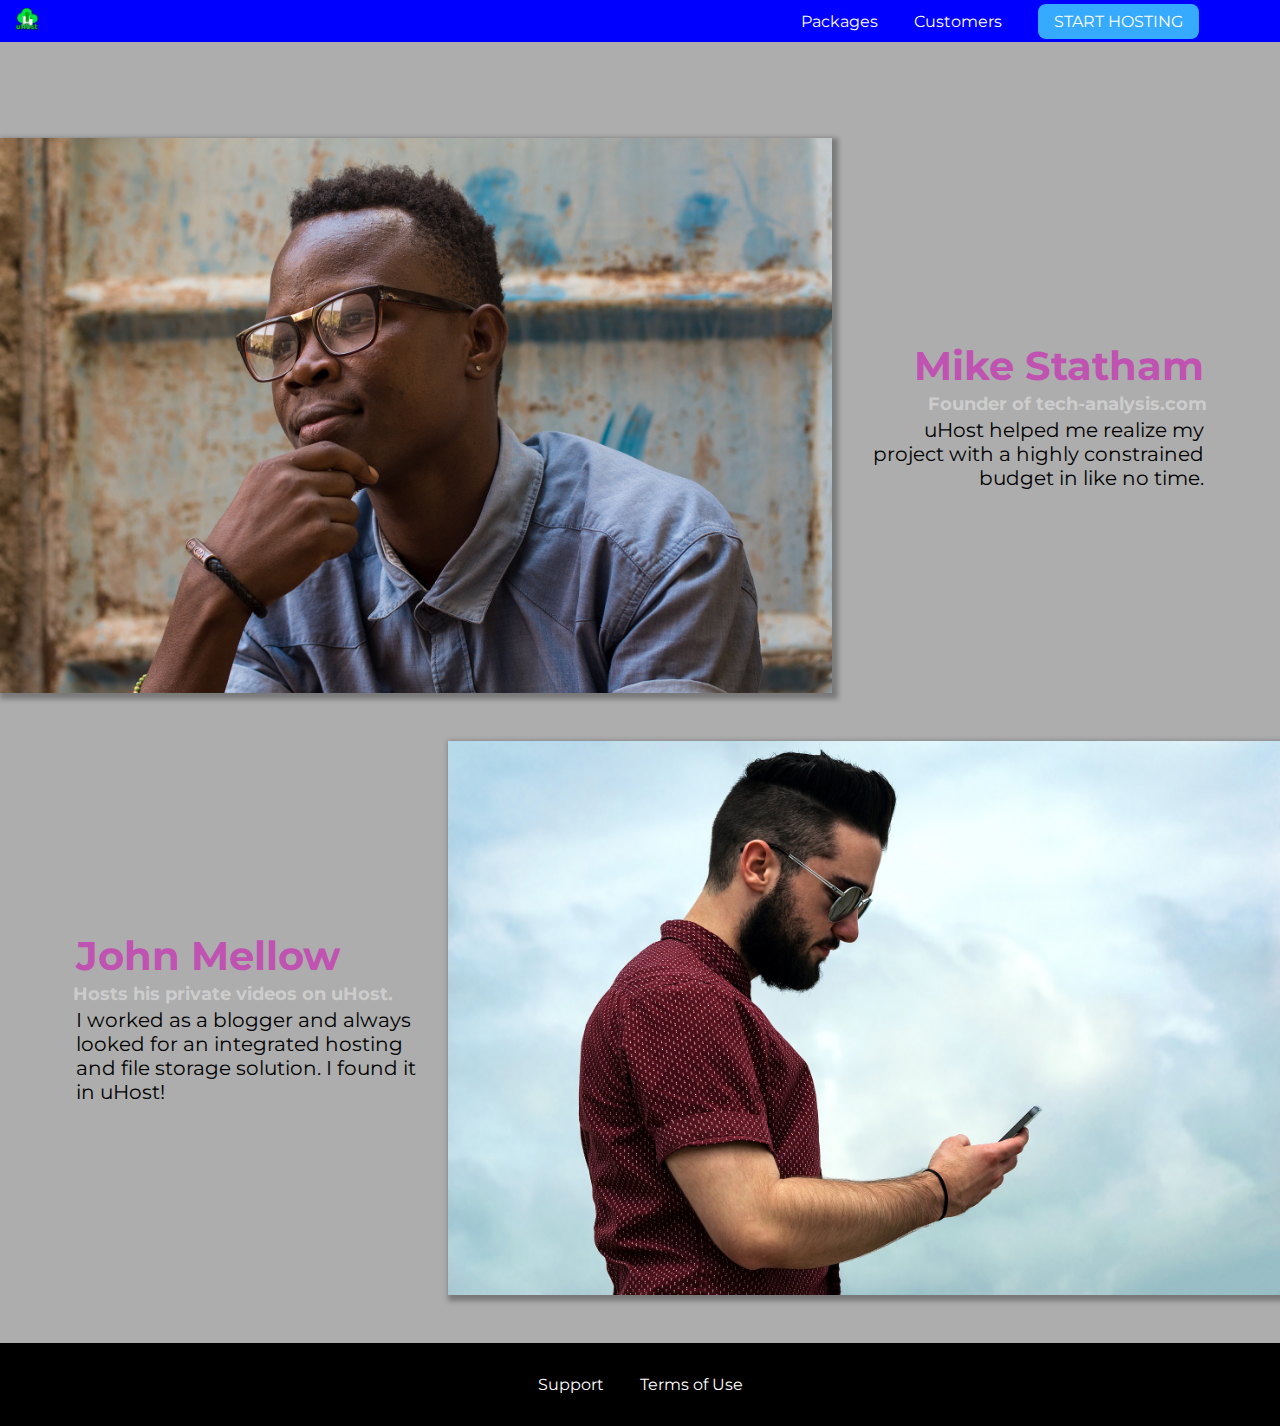
==== customers/index.html @ f5faff0a "css complete guide project" ====
<!DOCTYPE html>
<html lang="en">

<head>
    <meta charset="UTF-8">
    <meta name="viewport" content="width=device-width, initial-scale=1.0">
    <meta http-equiv="X-UA-Compatible" content="ie=edge">
    <title>uHost Customers</title>
    <link rel="shortcut icon" href="../favicon.png">
    <link href="https://fonts.googleapis.com/css?family=Anton|Montserrat:400,700" rel="stylesheet">
    <link rel="stylesheet" href="../shared.css">
    <link rel="stylesheet" href="customers.css">
</head>

<body>
    <header class="main-header">
        <div>
             <a href="../index.html" class="main-header__brand">
                <img src="../images/uhost-icon.png" alt="Hosting company"/>
            </a>
        </div>
        <nav class="main-nav">
            <ul class="main-nav__items">
                <li class="main-nav__item">
                    <a href="../packages/index.html">Packages</a>
                </li>
                <li class="main-nav__item">
                    <a href="index.html">Customers</a>
                </li>
                <li class="main-nav__item cta">
                    <a href="../start-hosting/index.html">Start Hosting</a>
                </li>
            </ul>
        </nav>
    </header>
    <main>
        <div>
            <div class="testimonial" id="customer-1">
                <div class="testimonial__image-container">
                    <img src="../images/customer-1.jpg" alt="Mike Statham - Customer" class="testimonial__image">
                </div>
                <div class="testimonial__info">
                    <h1 class="testimonial__name">Mike Statham</h1>
                    <h2 class="testimonial__subtitle">Founder of
                        <a href="tech-analysis.com">tech-analysis.com</a>
                    </h2>
                    <p class="testimonial__text">uHost helped me realize my project with a highly constrained budget in like no time.</p>
                </div>
            </div>
            <div class="testimonial" id="customer-2">

                <div class="testimonial__info">
                    <h1 class="testimonial__name">John Mellow</h1>
                    <h2 class="testimonial__subtitle">Hosts his private videos on uHost.
                    </h2>
                    <p class="testimonial__text">I worked as a blogger and always looked for an integrated hosting and file storage solution. I found
                        it in uHost!
                    </p>
                </div>
                <div class="testimonial__image-container">
                    <img src="../images/customer-2.jpg" alt="John Mellow - Customer" class="testimonial__image">
                </div>
            </div>
        </div>
    </main>
    <footer class="main-footer">
        <nav>
            <ul class="main-footer_links">
                <li class="main-footer_link">
                    <a href="#">Support</a>
                </li>
                <li class="main-footer_link">
                    <a href="#">Terms of Use</a>
                </li>
            </ul>
        </nav>
    </footer>
</body>

</html>
---- shared.css ----
/* Reset all elements to have certain behaviour */
* {
    box-sizing: border-box;
}

body {
    background: #ADADAD;
    font-family: 'Montserrat', sans-serif;
    padding: 0;
    margin: 0;
    z-index: 0;
}

.main-header { 
    width: 100%;
    position: sticky;
    top: 0;
    background: #0000FF;
    color: #fff;
    padding: 8px 16px;
    z-index: 99999;
}

.main-header > div {
    display: inline-block;
    vertical-align: middle;
}
.main-header__brand {
    color: #ffff28;
    font-size: 22px;
    font-weight: 700;
    text-decoration: none;
    /* If its inline then percentages on img wont have effect */
    display: inline-block; 
    height: 22px;
}

.main-header img {
    height: 100%;
}

.main-nav {
    display: inline-block;
    text-align: right;
    width: calc(100% - 75px);
    vertical-align: middle;
}

.main-nav__items {
    margin: 0;
    padding: 0;
    list-style: none;
}

.main-nav__item {
    display: inline-block;
    margin: 0 16px;
}

.main-nav__item a {
    color: #ffffff;
    text-decoration: none;
    padding: 10px 0;
}
.main-nav__item a:hover,
.main-nav__item a:active {
  color: #ffff28;
  cursor: pointer;
  border-bottom: 3px solid #ffff28;
}

.cta a { 
    background-color: #35AAff;
    text-transform: uppercase;
    padding: 8px 16px;
    border-radius: 8px;
}

.cta a:hover,
.cta a:active {
   color: #0000FF;
   background-color: #ffff28;
   border: none;
}

.main-footer {
    background: #000000;
    padding: 32px;
    margin-top: 48px;
}

.main-footer_links {
    list-style: none;
    margin: 0;
    padding: 0;
    text-align: center;
}

.main-footer_link {
    display: inline-block;
    margin: 0 16px;
}
.main-footer_link a {
    color: #ffffff;
    text-decoration: none;
}

.main-footer_link a:hover,
.main-footer_link a:active {
    color: #ffff28;
}

.button {
    background: #35AAff;
    color: #ffffff;
    font: inherit;
    border: none;
    border-radius: 10px;
    padding: 10px;
    cursor: pointer;
}

.button:hover,
.button:active {
    background: #ffff28;
    color: #35AAff;
}

.plan_highlighted .button:hover,
.plan_highlighted .button:active {
    background: #ffff28;
    color: #CD21FF;
}

.button:focus {
    outline: none;
}
---- customers/customers.css ----
.testimonial {
    font-size: 20px;
    margin: 48px 0;
  }
  
  .testimonial__list {
    width: 80%;
    margin: auto;
  }
  
  .testimonial:first-of-type {
    margin-top: 96px;
  }

  .testimonial__image-container {
    width: 65%;
    display: inline-block;
    vertical-align: middle;
    box-shadow: 3px 3px 5px 3px rgba(0,0,0,0.3);
  }

  .testimonial__image {
    width: 100%;
    vertical-align: top;
  }
  
  .testimonial__info {
    text-align: right;
    padding: 14px;
    display: inline-block;
    vertical-align: middle;
    width: 30%;
  }
  
  #customer-2.testimonial {
    text-align: right;
  }
  
  #customer-2 .testimonial__info {
    text-align: left;
  }
  
  .testimonial__name {
    margin: 3px;
    color: rgb(192, 82, 178)
  }
  
  .testimonial__subtitle {
    margin: 0;
    font-size: 18px;
    color: #ccc;
  }
  
  .testimonial__subtitle a {
    color: inherit;
    text-decoration: none;
  }
  
  .testimonial__subtitle a:hover,
  .testimonial__subtitle a:active {
    color: #7a7a7a;
  }
  
  .testimonial__text {
    margin: 3px;
  }
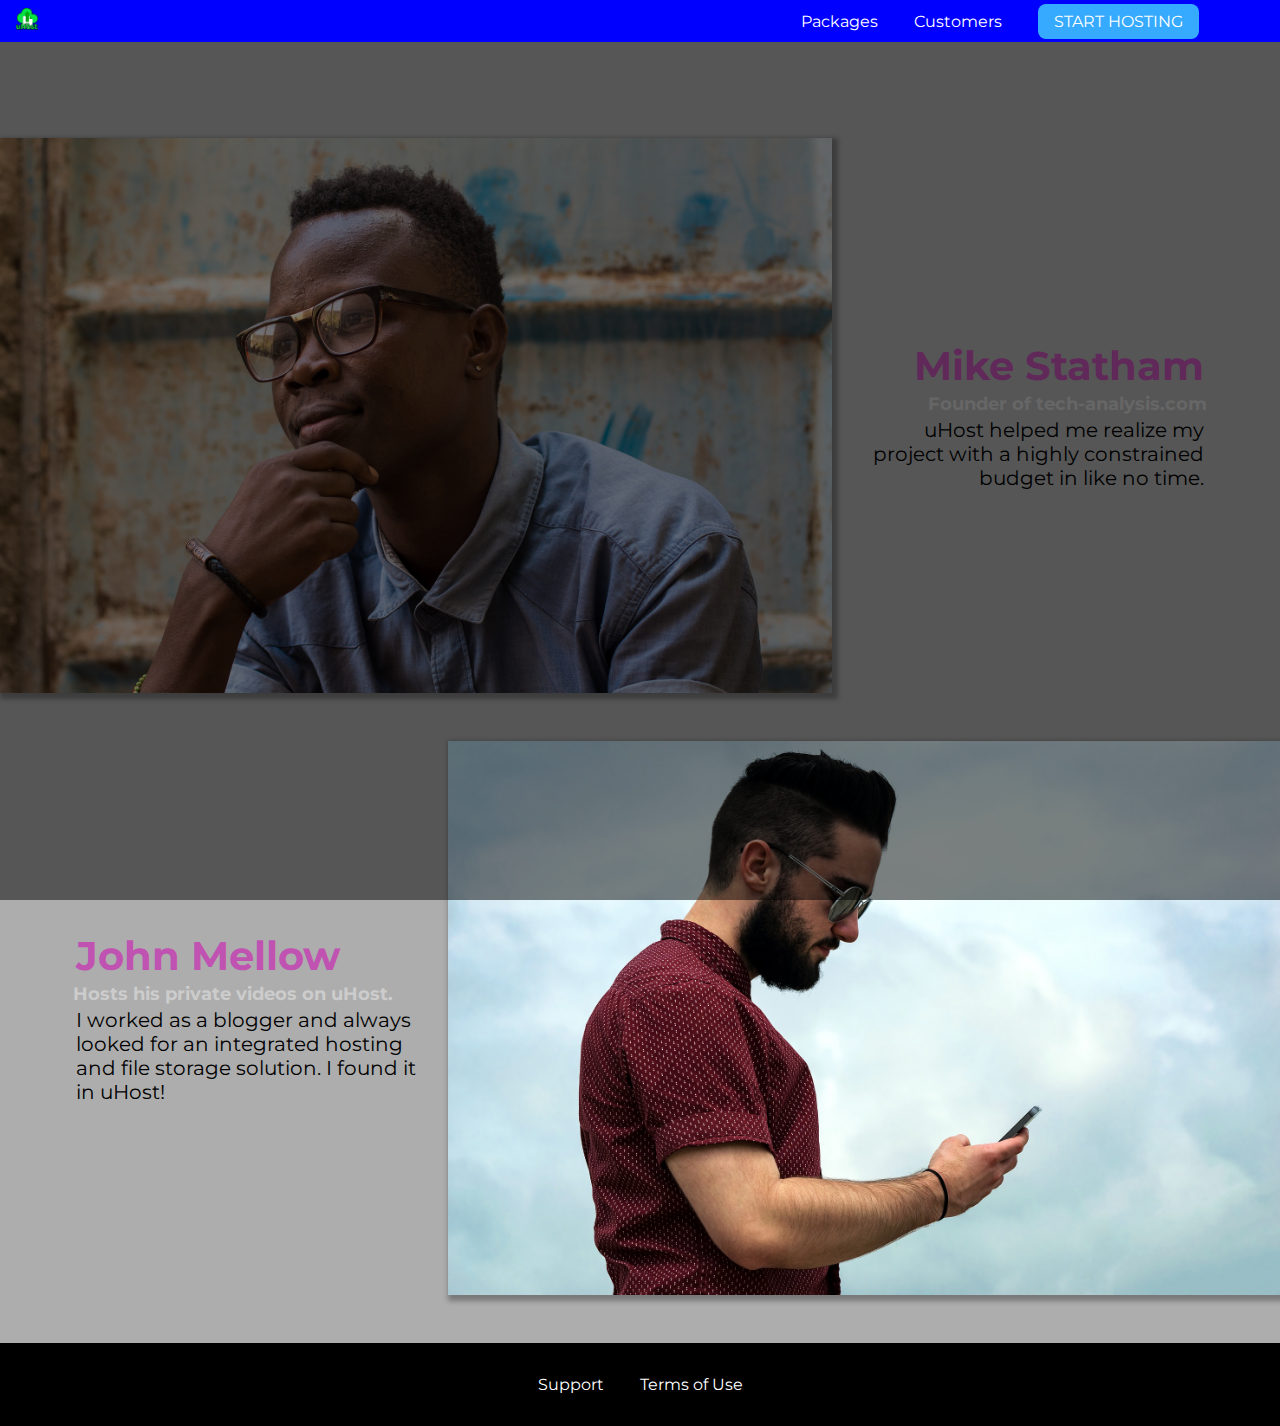
==== commit 5ee7786b: "Initial backdrop added" ====
--- a/customers/index.html
+++ b/customers/index.html
@@ -13,6 +13,7 @@
 </head>
 
 <body>
+    <div class="backdrop"></div>
     <header class="main-header">
         <div>
              <a href="../index.html" class="main-header__brand">
--- a/shared.css
+++ b/shared.css
@@ -9,6 +9,16 @@
     padding: 0;
     margin: 0;
     z-index: 0;
+}
+
+.backdrop {
+    position: fixed;
+    top: 0;
+    left: 0;
+    background: rgba(0,00,0, 0.5);
+    z-index: 100;
+    width: 100%;
+    height: 100%;
 }
 
 .main-header { 
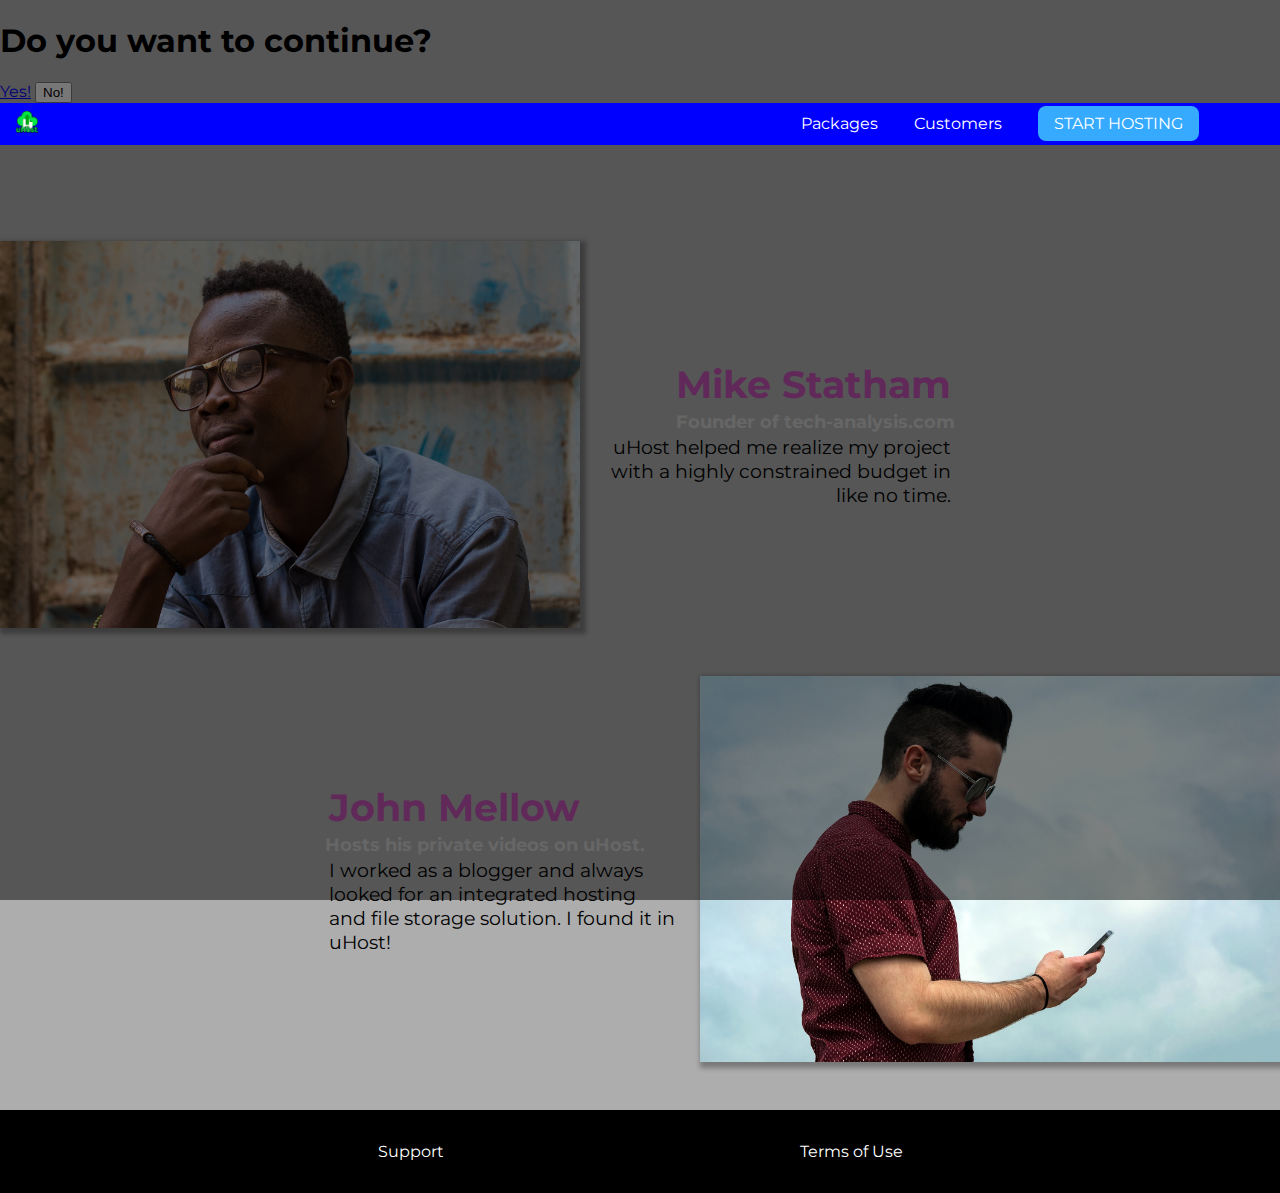
==== commit 1cb214fe: "Added initial modal content" ====
--- a/customers/index.html
+++ b/customers/index.html
@@ -14,6 +14,13 @@
 
 <body>
     <div class="backdrop"></div>
+    <div class="modal">
+            <h1 class="modal__title">Do you want to continue?</h1>
+            <div class="modal__actions">
+                <a href="start-hosting/index.html" class="modal__action">Yes!</a>
+                <button class="modal__action modal__action--negative" type="button">No!</button>
+            </div>
+        </div>
     <header class="main-header">
         <div>
              <a href="../index.html" class="main-header__brand">
--- a/shared.css
+++ b/shared.css
@@ -9,16 +9,19 @@
     padding: 0;
     margin: 0;
     z-index: 0;
+    overflow-x: hidden;
+    overflow-y: hidden;
 }
 
 .backdrop {
     position: fixed;
+    /* display: none; */
     top: 0;
     left: 0;
     background: rgba(0,00,0, 0.5);
     z-index: 100;
-    width: 100%;
-    height: 100%;
+    width: 100vw;
+    height: 100vh;
 }
 
 .main-header { 
@@ -27,7 +30,7 @@
     top: 0;
     background: #0000FF;
     color: #fff;
-    padding: 8px 16px;
+    padding: 0.5rem 1rem;
     z-index: 99999;
 }
 
@@ -37,12 +40,12 @@
 }
 .main-header__brand {
     color: #ffff28;
-    font-size: 22px;
+    font-size: 1.375rem;
     font-weight: 700;
     text-decoration: none;
     /* If its inline then percentages on img wont have effect */
     display: inline-block; 
-    height: 22px;
+    height: 1.375rem
 }
 
 .main-header img {
@@ -64,13 +67,13 @@
 
 .main-nav__item {
     display: inline-block;
-    margin: 0 16px;
+    margin: 0 1rem;
 }
 
 .main-nav__item a {
     color: #ffffff;
     text-decoration: none;
-    padding: 10px 0;
+    padding: 0.625rem 0;
 }
 .main-nav__item a:hover,
 .main-nav__item a:active {
@@ -82,7 +85,7 @@
 .cta a { 
     background-color: #35AAff;
     text-transform: uppercase;
-    padding: 8px 16px;
+    padding: 0.5rem 1rem;
     border-radius: 8px;
 }
 
@@ -95,8 +98,8 @@
 
 .main-footer {
     background: #000000;
-    padding: 32px;
-    margin-top: 48px;
+    padding: 2rem;
+    margin-top: 3rem;
 }
 
 .main-footer_links {
@@ -108,7 +111,7 @@
 
 .main-footer_link {
     display: inline-block;
-    margin: 0 16px;
+    margin: 0 11rem;
 }
 .main-footer_link a {
     color: #ffffff;
@@ -125,8 +128,8 @@
     color: #ffffff;
     font: inherit;
     border: none;
-    border-radius: 10px;
-    padding: 10px;
+    border-radius: 0.625rem;
+    padding: 0.625rem;
     cursor: pointer;
 }
 
@@ -144,4 +147,4 @@
 
 .button:focus {
     outline: none;
-}+}
--- a/customers/customers.css
+++ b/customers/customers.css
@@ -1,6 +1,6 @@
 .testimonial {
-    font-size: 20px;
-    margin: 48px 0;
+    font-size: 1.2rem;
+    margin: 3rem 0;
   }
   
   .testimonial__list {
@@ -9,11 +9,12 @@
   }
   
   .testimonial:first-of-type {
-    margin-top: 96px;
+    margin-top: 6rem; /*96px = 6 * 16px, which is browser font default*/
   }
 
   .testimonial__image-container {
     width: 65%;
+    max-width: 580px;
     display: inline-block;
     vertical-align: middle;
     box-shadow: 3px 3px 5px 3px rgba(0,0,0,0.3);
@@ -22,11 +23,12 @@
   .testimonial__image {
     width: 100%;
     vertical-align: top;
+    font-size: 2rem;
   }
   
   .testimonial__info {
     text-align: right;
-    padding: 14px;
+    padding: 0.9rem;
     display: inline-block;
     vertical-align: middle;
     width: 30%;
@@ -41,13 +43,13 @@
   }
   
   .testimonial__name {
-    margin: 3px;
+    margin: 0.2rem;
     color: rgb(192, 82, 178)
   }
   
   .testimonial__subtitle {
     margin: 0;
-    font-size: 18px;
+    font-size: 1.1rem;
     color: #ccc;
   }
   
@@ -62,7 +64,7 @@
   }
   
   .testimonial__text {
-    margin: 3px;
+    margin: 0.2rem;
   }
   
   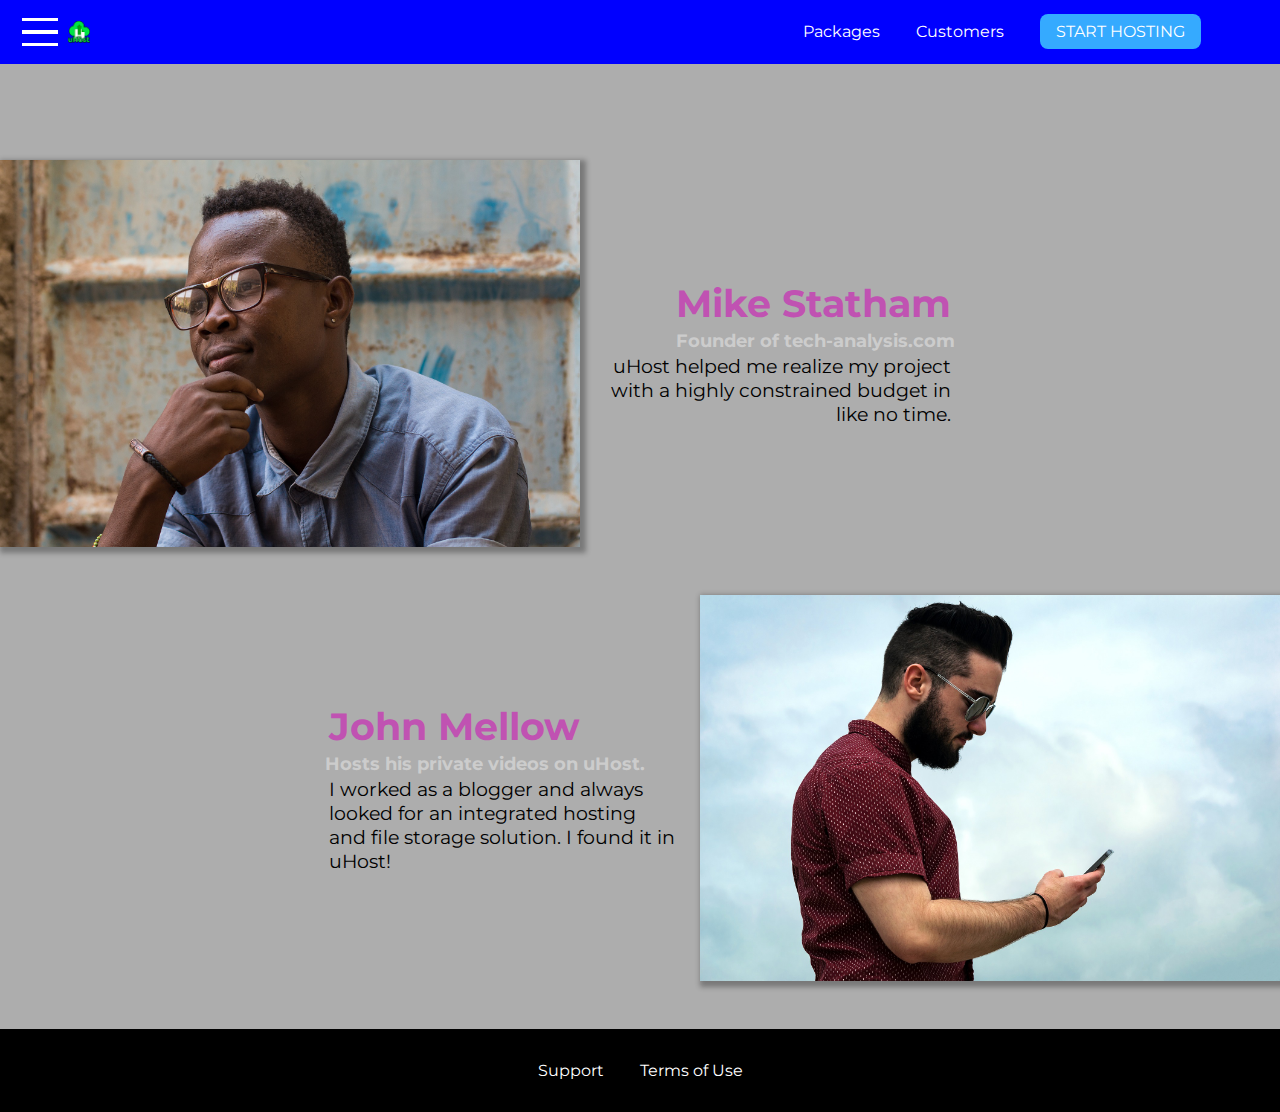
==== commit 2e11c59f: "Finished js section & started responsive" ====
--- a/customers/index.html
+++ b/customers/index.html
@@ -14,15 +14,13 @@
 
 <body>
     <div class="backdrop"></div>
-    <div class="modal">
-            <h1 class="modal__title">Do you want to continue?</h1>
-            <div class="modal__actions">
-                <a href="start-hosting/index.html" class="modal__action">Yes!</a>
-                <button class="modal__action modal__action--negative" type="button">No!</button>
-            </div>
-        </div>
     <header class="main-header">
         <div>
+            <button class="toggle-button">
+                <span class="toggle-button__bar"></span>
+                <span class="toggle-button__bar"></span>
+                <span class="toggle-button__bar"></span>
+            </button>
              <a href="../index.html" class="main-header__brand">
                 <img src="../images/uhost-icon.png" alt="Hosting company"/>
             </a>
@@ -41,6 +39,19 @@
             </ul>
         </nav>
     </header>
+    <nav class="mobile-nav">
+            <ul class="mobile-nav__items">
+                <li class="mobile-nav__item">
+                    <a href="../packages/index.html">Packages</a>
+                </li>
+                <li class="mobile-nav__item">
+                    <a href="index.html">Customers</a>
+                </li>
+                <li class="mobile-nav__item mobile-nav__item--cta">
+                    <a href="../start-hosting/index.html">Start Hosting</a>
+                </li>
+             </ul>
+        </nav>
     <main>
         <div>
             <div class="testimonial" id="customer-1">
@@ -83,6 +94,7 @@
             </ul>
         </nav>
     </footer>
+    <script src="../shared.js"> </script>
 </body>
 
 </html>--- a/shared.css
+++ b/shared.css
@@ -9,19 +9,17 @@
     padding: 0;
     margin: 0;
     z-index: 0;
-    overflow-x: hidden;
-    overflow-y: hidden;
 }
 
 .backdrop {
     position: fixed;
-    /* display: none; */
+    display: none;
     top: 0;
     left: 0;
     background: rgba(0,00,0, 0.5);
     z-index: 100;
-    width: 100vw;
-    height: 100vh;
+    width: 100%;
+    height: 100%;
 }
 
 .main-header { 
@@ -30,7 +28,7 @@
     top: 0;
     background: #0000FF;
     color: #fff;
-    padding: 0.5rem 1rem;
+    padding: 8px 16px;
     z-index: 99999;
 }
 
@@ -38,14 +36,39 @@
     display: inline-block;
     vertical-align: middle;
 }
+
+.toggle-button {
+    width: 3rem;
+    background: transparent;
+    border: none;
+    cursor: pointer;
+    padding-top: 0;
+    padding-bottom: 0;
+    vertical-align: middle;
+  }
+  
+  .toggle-button:focus {
+    outline: none;
+  }
+  
+  .toggle-button__bar {
+    width: 100%;
+    height: 0.2rem;
+    background: #ffffff;
+    display: block;
+    margin: 0.6rem 0;
+  }
+
+  
 .main-header__brand {
     color: #ffff28;
-    font-size: 1.375rem;
+    font-size: 22px;
     font-weight: 700;
     text-decoration: none;
     /* If its inline then percentages on img wont have effect */
     display: inline-block; 
-    height: 1.375rem
+    height: 22px;
+    vertical-align: middle;
 }
 
 .main-header img {
@@ -55,7 +78,7 @@
 .main-nav {
     display: inline-block;
     text-align: right;
-    width: calc(100% - 75px);
+    width: calc(100% - 125px);
     vertical-align: middle;
 }
 
@@ -67,13 +90,14 @@
 
 .main-nav__item {
     display: inline-block;
-    margin: 0 1rem;
-}
-
-.main-nav__item a {
+    margin: 0 16px;
+}
+
+.main-nav__item a,
+.mobile-nav__item a {
     color: #ffffff;
     text-decoration: none;
-    padding: 0.625rem 0;
+    padding: 10px 0;
 }
 .main-nav__item a:hover,
 .main-nav__item a:active {
@@ -82,15 +106,47 @@
   border-bottom: 3px solid #ffff28;
 }
 
-.cta a { 
+.mobile-nav {
+    display: none;
+    position: fixed;
+    z-index: 101;
+    top: 0;
+    left: 0;
+    background: #ADADAD;;
+    width: 80%;
+    height: 100vh;
+  }
+  
+  .mobile-nav__items {
+    width: 90%;
+    height: 100%;
+    list-style: none;
+    margin: 10% auto;
+    padding: 0;
+    text-align: center;
+  }
+  
+  .mobile-nav__item {
+    margin: 1rem 0;
+  }
+  
+  .mobile-nav__item a {
+    font-size: 1.5rem;
+  }
+
+.cta a,
+.mobile-nav__item--cta a { 
     background-color: #35AAff;
     text-transform: uppercase;
-    padding: 0.5rem 1rem;
+    padding: 8px 16px;
     border-radius: 8px;
 }
 
 .cta a:hover,
-.cta a:active {
+.cta a:active,
+.mobile-nav__item--cta a:hover,
+.mobile-nav__item--cta a:active
+ {
    color: #0000FF;
    background-color: #ffff28;
    border: none;
@@ -98,8 +154,9 @@
 
 .main-footer {
     background: #000000;
-    padding: 2rem;
-    margin-top: 3rem;
+    padding: 32px;
+    margin-top: 48px;
+    position: sticky;
 }
 
 .main-footer_links {
@@ -111,7 +168,7 @@
 
 .main-footer_link {
     display: inline-block;
-    margin: 0 11rem;
+    margin: 0 16px;
 }
 .main-footer_link a {
     color: #ffffff;
@@ -128,8 +185,8 @@
     color: #ffffff;
     font: inherit;
     border: none;
-    border-radius: 0.625rem;
-    padding: 0.625rem;
+    border-radius: 10px;
+    padding: 10px;
     cursor: pointer;
 }
 
@@ -148,3 +205,58 @@
 .button:focus {
     outline: none;
 }
+
+/* MODAL */
+
+.modal {
+    position: fixed;
+    display: none;
+    z-index: 200;
+    top: 20%;
+    left: 30%;
+    width: 40%;
+    background: white;
+    padding: 1rem;
+    border: 1px solid #ccc;
+    box-shadow: 1px 1px 1px rgba(0, 0, 0, 0.5);
+  }
+  
+  .modal__title {
+    text-align: center;
+    margin: 0 0 1rem 0;
+  }
+  
+  .modal__actions {
+    text-align: center;
+  }
+  
+  .modal__action {
+    border: 1px solid #0e4f1f;
+    background: #0e4f1f;
+    text-decoration: none;
+    color: white;
+    font: inherit;
+    padding: 0.5rem 1rem;
+    cursor: pointer;
+  }
+  
+  .modal__action:hover,
+  .modal__action:active {
+    background: #2ddf5c;
+    border-color: #2ddf5c;
+  }
+  
+  .modal__action--negative {
+    background: red;
+    border-color: red;
+  }
+  
+  .modal__action--negative:hover,
+  .modal__action--negative:active {
+    background: #ff5454;
+    border-color: #ff5454;
+  }
+
+  .open {
+      display: block !important;
+  }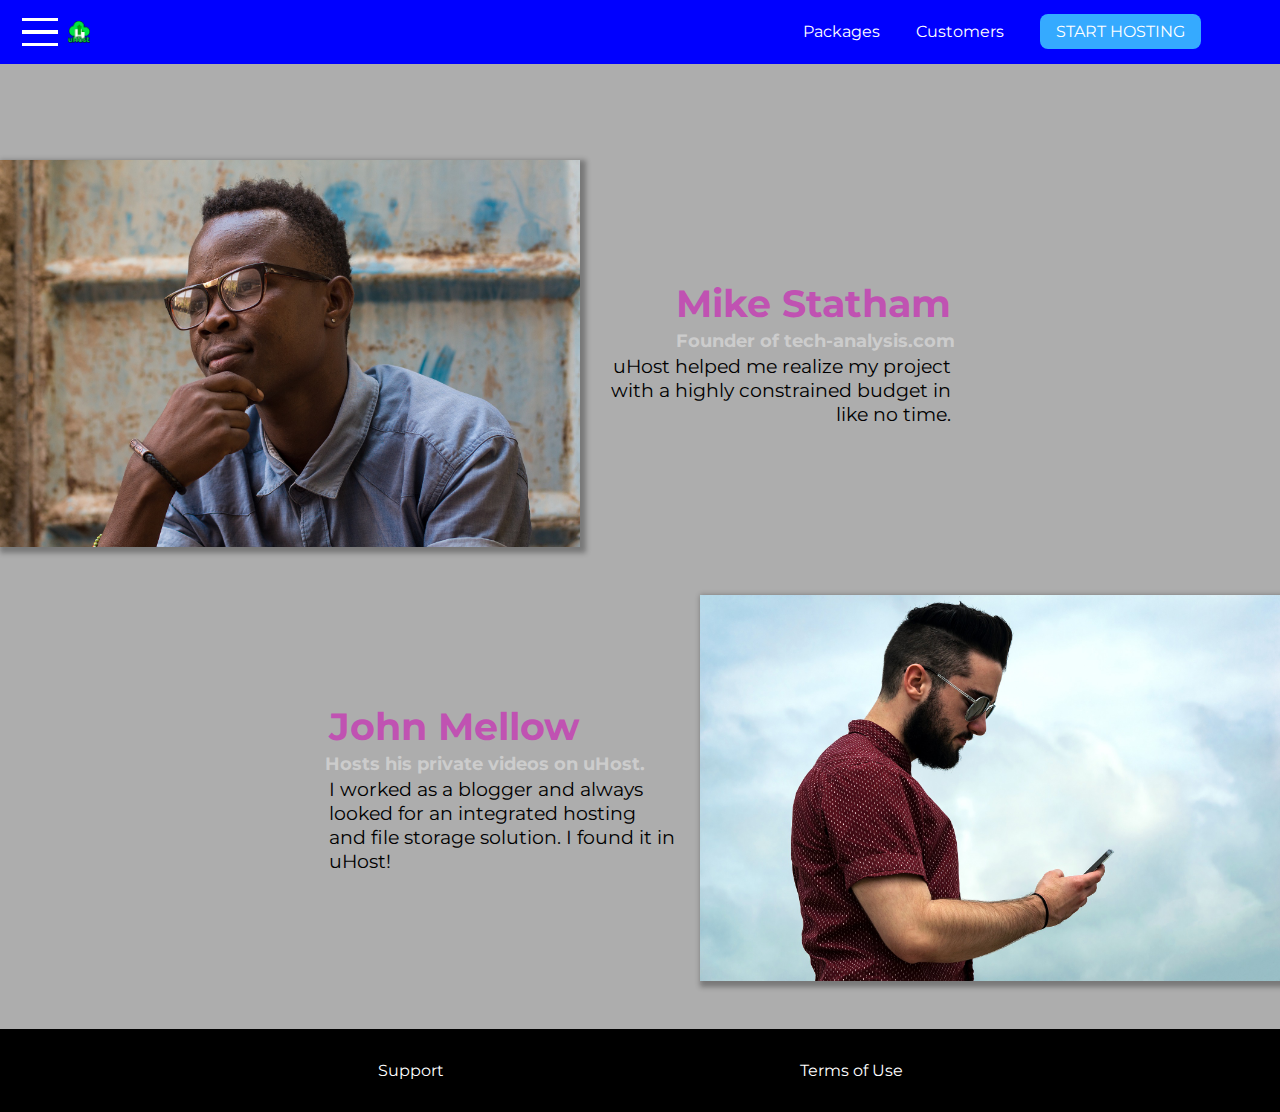
==== commit 46706221: "Merging conflictss" ====
--- a/customers/index.html
+++ b/customers/index.html
@@ -14,6 +14,13 @@
 
 <body>
     <div class="backdrop"></div>
+    <div class="modal">
+            <h1 class="modal__title">Do you want to continue?</h1>
+            <div class="modal__actions">
+                <a href="start-hosting/index.html" class="modal__action">Yes!</a>
+                <button class="modal__action modal__action--negative" type="button">No!</button>
+            </div>
+        </div>
     <header class="main-header">
         <div>
             <button class="toggle-button">
--- a/shared.css
+++ b/shared.css
@@ -9,6 +9,8 @@
     padding: 0;
     margin: 0;
     z-index: 0;
+    overflow-x: hidden;
+    overflow-y: hidden;
 }
 
 .backdrop {
@@ -18,8 +20,8 @@
     left: 0;
     background: rgba(0,00,0, 0.5);
     z-index: 100;
-    width: 100%;
-    height: 100%;
+    width: 100vw;
+    height: 100vh;
 }
 
 .main-header { 
@@ -28,7 +30,7 @@
     top: 0;
     background: #0000FF;
     color: #fff;
-    padding: 8px 16px;
+    padding: 0.5rem 1rem;
     z-index: 99999;
 }
 
@@ -62,12 +64,12 @@
   
 .main-header__brand {
     color: #ffff28;
-    font-size: 22px;
+    font-size: 1.375rem;
     font-weight: 700;
     text-decoration: none;
     /* If its inline then percentages on img wont have effect */
     display: inline-block; 
-    height: 22px;
+    height: 1.375rem;
     vertical-align: middle;
 }
 
@@ -90,14 +92,14 @@
 
 .main-nav__item {
     display: inline-block;
-    margin: 0 16px;
+    margin: 0 1rem;
 }
 
 .main-nav__item a,
 .mobile-nav__item a {
     color: #ffffff;
     text-decoration: none;
-    padding: 10px 0;
+    padding: 0.625rem 0;
 }
 .main-nav__item a:hover,
 .main-nav__item a:active {
@@ -138,7 +140,7 @@
 .mobile-nav__item--cta a { 
     background-color: #35AAff;
     text-transform: uppercase;
-    padding: 8px 16px;
+    padding: 0.5rem 1rem;
     border-radius: 8px;
 }
 
@@ -154,8 +156,8 @@
 
 .main-footer {
     background: #000000;
-    padding: 32px;
-    margin-top: 48px;
+    padding: 2rem;
+    margin-top: 3rem;
     position: sticky;
 }
 
@@ -168,7 +170,7 @@
 
 .main-footer_link {
     display: inline-block;
-    margin: 0 16px;
+    margin: 0 11rem;
 }
 .main-footer_link a {
     color: #ffffff;
@@ -185,8 +187,8 @@
     color: #ffffff;
     font: inherit;
     border: none;
-    border-radius: 10px;
-    padding: 10px;
+    border-radius: 0.625rem;
+    padding: 0.625rem;
     cursor: pointer;
 }
 
@@ -259,4 +261,4 @@
 
   .open {
       display: block !important;
-  }+  }
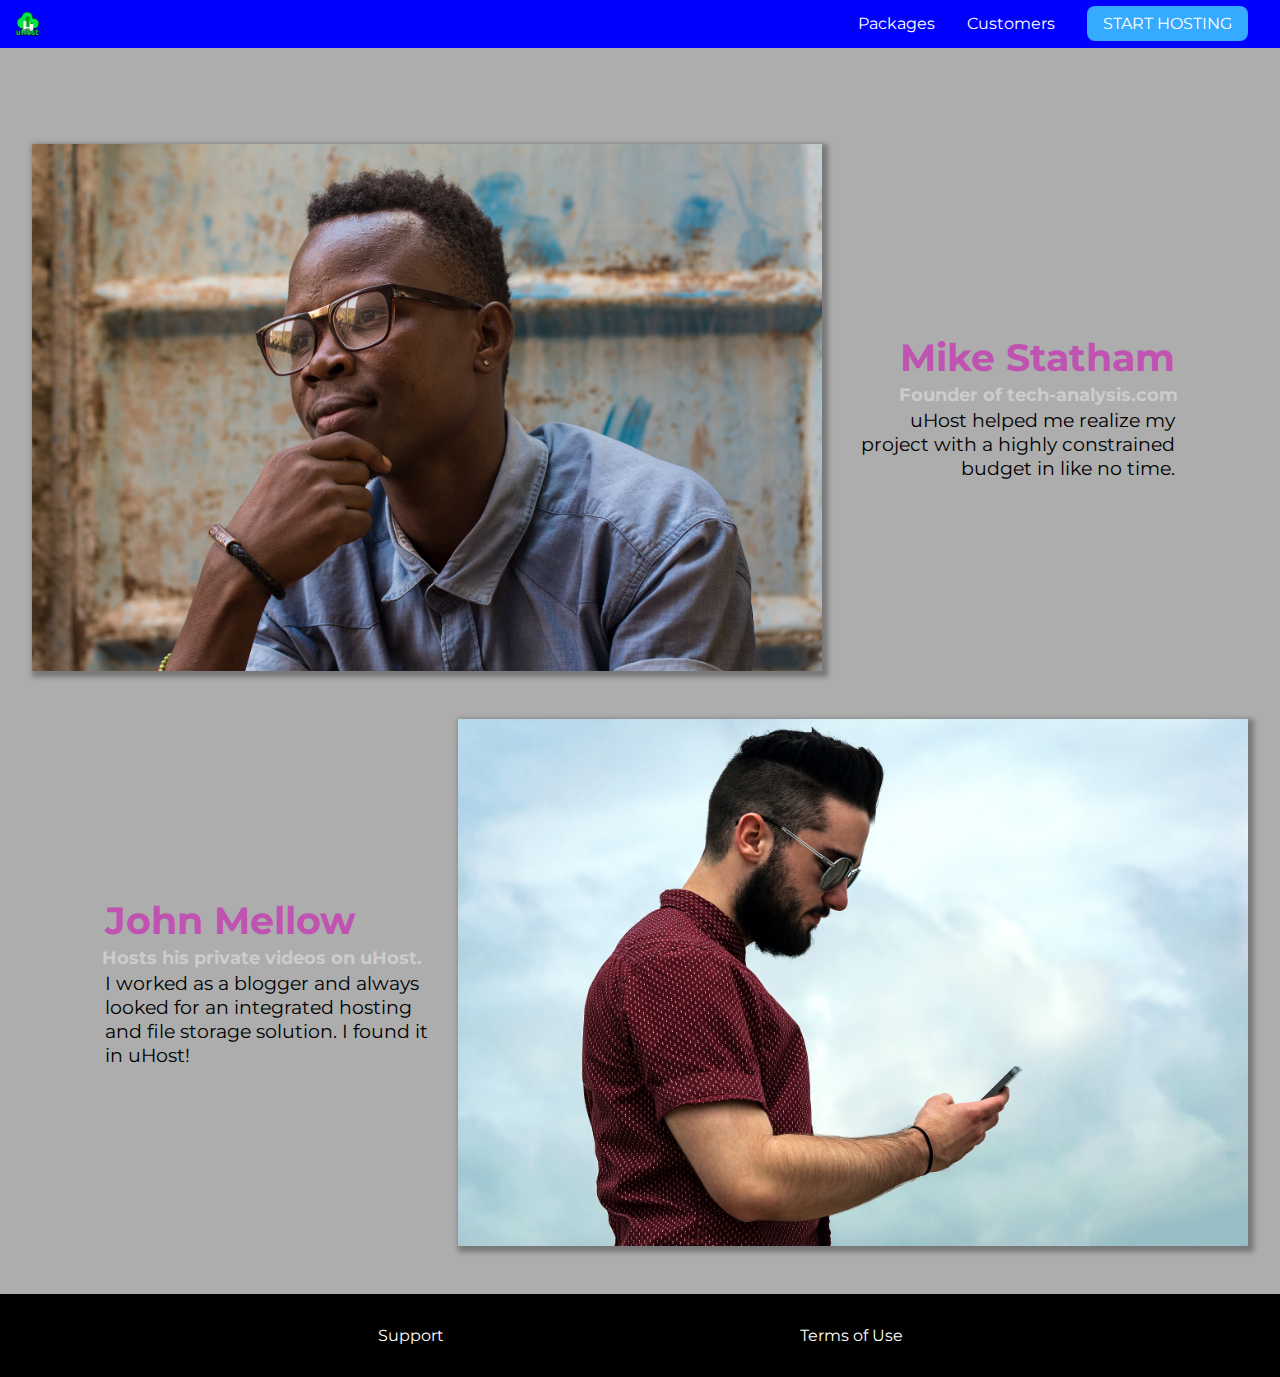
==== commit 44c98660: "Added start hosting page & Flexbox to header" ====
--- a/customers/index.html
+++ b/customers/index.html
@@ -7,7 +7,6 @@
     <meta http-equiv="X-UA-Compatible" content="ie=edge">
     <title>uHost Customers</title>
     <link rel="shortcut icon" href="../favicon.png">
-    <link href="https://fonts.googleapis.com/css?family=Anton|Montserrat:400,700" rel="stylesheet">
     <link rel="stylesheet" href="../shared.css">
     <link rel="stylesheet" href="customers.css">
 </head>
@@ -17,7 +16,7 @@
     <div class="modal">
             <h1 class="modal__title">Do you want to continue?</h1>
             <div class="modal__actions">
-                <a href="start-hosting/index.html" class="modal__action">Yes!</a>
+                <a href="../start-hosting/index.html" class="modal__action">Yes!</a>
                 <button class="modal__action modal__action--negative" type="button">No!</button>
             </div>
         </div>
--- a/shared.css
+++ b/shared.css
@@ -1,8 +1,17 @@
+@import url('https://fonts.googleapis.com/css?family==Roboto:ital,wght@0,100;0,300;0,400;0,500;0,700;0,900;1,100;1,300;1,400;1,500;1,700;1,900&display=swap');
+@import url('https://fonts.googleapis.com/css?family=Montserrat:ital,wght@0,100;0,200;0,300;0,400;0,500;0,600;0,700;0,800;0,900;1,100;1,200;1,300;1,400;1,500;1,600;1,700;1,800;1,900&display=swap');
+@import url('https://fonts.googleapis.com/css?family=Anton|Montserrat:400,700');
+
+
 /* Reset all elements to have certain behaviour */
 * {
     box-sizing: border-box;
 }
 
+html {
+    overflow-x: hidden;
+}
+
 body {
     background: #ADADAD;
     font-family: 'Montserrat', sans-serif;
@@ -10,7 +19,10 @@
     margin: 0;
     z-index: 0;
     overflow-x: hidden;
-    overflow-y: hidden;
+}
+
+main {
+  min-height:  calc(100vh - 3rem - 8.2rem); 
 }
 
 .backdrop {
@@ -32,11 +44,9 @@
     color: #fff;
     padding: 0.5rem 1rem;
     z-index: 99999;
-}
-
-.main-header > div {
-    display: inline-block;
-    vertical-align: middle;
+    display: flex;
+    align-items: center;
+    justify-content: space-between;
 }
 
 .toggle-button {
@@ -64,23 +74,18 @@
   
 .main-header__brand {
     color: #ffff28;
-    font-size: 1.375rem;
     font-weight: 700;
     text-decoration: none;
-    /* If its inline then percentages on img wont have effect */
-    display: inline-block; 
-    height: 1.375rem;
+}
+
+.main-header img {
+    height: 1.5rem;
     vertical-align: middle;
 }
 
-.main-header img {
-    height: 100%;
-}
-
 .main-nav {
-    display: inline-block;
+    display: none;
     text-align: right;
-    width: calc(100% - 125px);
     vertical-align: middle;
 }
 
@@ -88,10 +93,11 @@
     margin: 0;
     padding: 0;
     list-style: none;
+    display: flex;
+
 }
 
 .main-nav__item {
-    display: inline-block;
     margin: 0 1rem;
 }
 
@@ -123,9 +129,12 @@
     width: 90%;
     height: 100%;
     list-style: none;
-    margin: 10% auto;
-    padding: 0;
-    text-align: center;
+    margin: 0 auto;
+    padding: 0;
+    display: flex;
+    flex-direction: column;
+    justify-content: center;
+    align-items: center;
   }
   
   .mobile-nav__item {
@@ -259,6 +268,29 @@
     border-color: #ff5454;
   }
 
+  .button[disabled] {
+    cursor:  not-allowed;
+    background: #cecece;
+    color: #a1a1a1;
+  }
+
   .open {
       display: block !important;
   }
+
+  @media (min-width: 50rem) {
+      .toggle-button {
+          display: none
+      }
+      .main-nav {
+          /* width: calc(100% - 28px);
+          display: inline-block;
+          height: 2rem;
+          vertical-align: middle; */
+          display: flex;
+      }
+
+      .main-nav__item {
+        margin: 0.4rem 1rem;
+    }
+  }
--- a/customers/customers.css
+++ b/customers/customers.css
@@ -1,11 +1,5 @@
 .testimonial {
     font-size: 1.2rem;
-    margin: 3rem 0;
-  }
-  
-  .testimonial__list {
-    width: 80%;
-    margin: auto;
   }
   
   .testimonial:first-of-type {
@@ -13,10 +7,8 @@
   }
 
   .testimonial__image-container {
-    width: 65%;
-    max-width: 580px;
-    display: inline-block;
-    vertical-align: middle;
+    width: 100%;
+    max-width: 50rem;
     box-shadow: 3px 3px 5px 3px rgba(0,0,0,0.3);
   }
 
@@ -29,9 +21,7 @@
   .testimonial__info {
     text-align: right;
     padding: 0.9rem;
-    display: inline-block;
     vertical-align: middle;
-    width: 30%;
   }
   
   #customer-2.testimonial {
@@ -67,4 +57,26 @@
     margin: 0.2rem;
   }
   
-  +  @media (min-width: 50rem) {
+    .testimonial {
+      margin: 3rem auto;
+      max-width: 76rem;
+    }
+    
+    .testimonial__list {
+      width: 80%;
+      margin: auto;
+    }
+    .testimonial__image-container {
+      width: 65%;
+      display: inline-block;
+      vertical-align: middle;
+
+    }
+
+    .testimonial__info {
+      display: inline-block;
+      width: 30%;
+    }
+    
+  }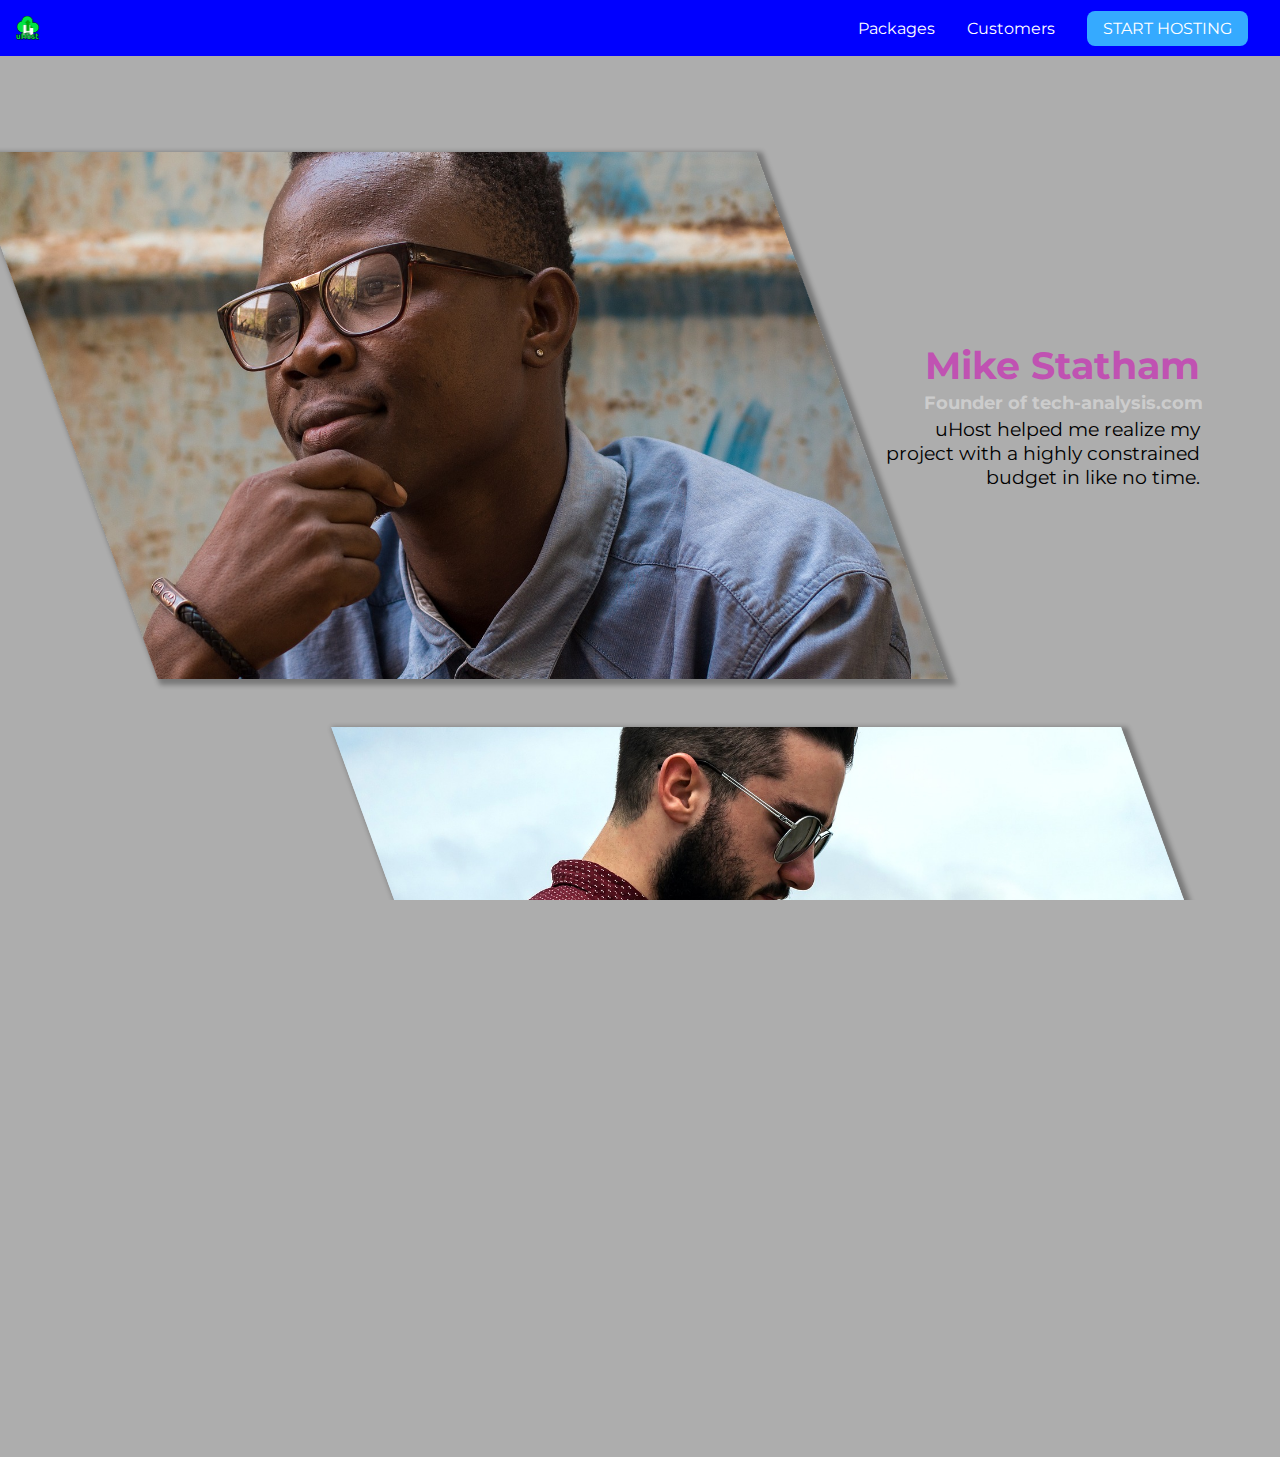
==== commit 30d4a4cc: "Finished course project" ====
--- a/customers/index.html
+++ b/customers/index.html
@@ -12,14 +12,14 @@
 </head>
 
 <body>
-    <div class="backdrop"></div>
+    <!-- <div class="backdrop"></div>
     <div class="modal">
             <h1 class="modal__title">Do you want to continue?</h1>
             <div class="modal__actions">
                 <a href="../start-hosting/index.html" class="modal__action">Yes!</a>
                 <button class="modal__action modal__action--negative" type="button">No!</button>
             </div>
-        </div>
+        </div> -->
     <header class="main-header">
         <div>
             <button class="toggle-button">
--- a/shared.css
+++ b/shared.css
@@ -10,6 +10,9 @@
 
 html {
     overflow-x: hidden;
+    width: 100vw;
+    height: 100vh;
+
 }
 
 body {
@@ -19,10 +22,24 @@
     margin: 0;
     z-index: 0;
     overflow-x: hidden;
+    display: grid;
+    width: 100vw;
+    height: 100vh;
+    grid-template-rows: 3.5rem auto fit-content(8.2rem);
+    grid-template-areas: "header"
+                         "main"
+                         "footer";
+                         
+    /*justify-items: stretch; /*x axis*/
+    /*align-items: stretch; /*y axis*/
+    /*justify-content: center; /*x axis*/
+    /*align-content: center; /*y axis*/
 }
 
 main {
-  min-height:  calc(100vh - 3rem - 8.2rem); 
+  /* min-height:  calc(100vh - 3rem - 8.2rem);  */
+  /* grid-row: 2 / 3; */
+  grid-area: main;
 }
 
 .backdrop {
@@ -166,20 +183,24 @@
 .main-footer {
     background: #000000;
     padding: 2rem;
-    margin-top: 3rem;
+    margin-top: 3.5rem;
     position: sticky;
+    /* grid-row: 3 / 4; */
+    grid-area: footer;
 }
 
 .main-footer_links {
     list-style: none;
     margin: 0;
     padding: 0;
-    text-align: center;
+    display: flex;
+    flex-direction: column;
+    justify-items: center;
+    align-items: center;
 }
 
 .main-footer_link {
-    display: inline-block;
-    margin: 0 11rem;
+    margin: 0.5rem 11rem;
 }
 .main-footer_link a {
     color: #ffffff;
@@ -293,4 +314,15 @@
       .main-nav__item {
         margin: 0.4rem 1rem;
     }
-  }
+    .main-footer_link {
+        margin: 0.5rem;
+    }
+    .main-footer_links {
+        flex-direction: row;
+        justify-content: center;
+    }
+
+    .main-footer{
+        padding: 2rem;
+    }
+  }
--- a/customers/customers.css
+++ b/customers/customers.css
@@ -7,15 +7,22 @@
   }
 
   .testimonial__image-container {
-    width: 100%;
+    width: 60%;
     max-width: 50rem;
     box-shadow: 3px 3px 5px 3px rgba(0,0,0,0.3);
+    transform: skew(20deg); /*same as skewX with one val only*/
+    overflow: hidden;
+  }
+
+  #customer-1:hover .testimonial__image-container {
+    animation: flip-customer 1s ease-out forwards;
   }
 
   .testimonial__image {
     width: 100%;
     vertical-align: top;
     font-size: 2rem;
+    transform: skew(-20deg) scale(1.4); /*scale with one value scales on both axes*/
   }
   
   .testimonial__info {
@@ -61,6 +68,9 @@
     .testimonial {
       margin: 3rem auto;
       max-width: 76rem;
+      display: flex;
+      align-items: center;
+      justify-content: center;
     }
     
     .testimonial__list {
@@ -69,14 +79,22 @@
     }
     .testimonial__image-container {
       width: 65%;
-      display: inline-block;
-      vertical-align: middle;
-
     }
 
     .testimonial__info {
-      display: inline-block;
       width: 30%;
     }
-    
+  }
+
+  @keyframes flip-customer {
+    0% {
+      transform: rotateY(0) skew(20deg);
+    }
+    50% {
+      transform: rotateY(160deg) skew(20deg);
+    }
+    100% {
+      transform: rotateY(360deg) skew(20deg);
+    }
+
   }